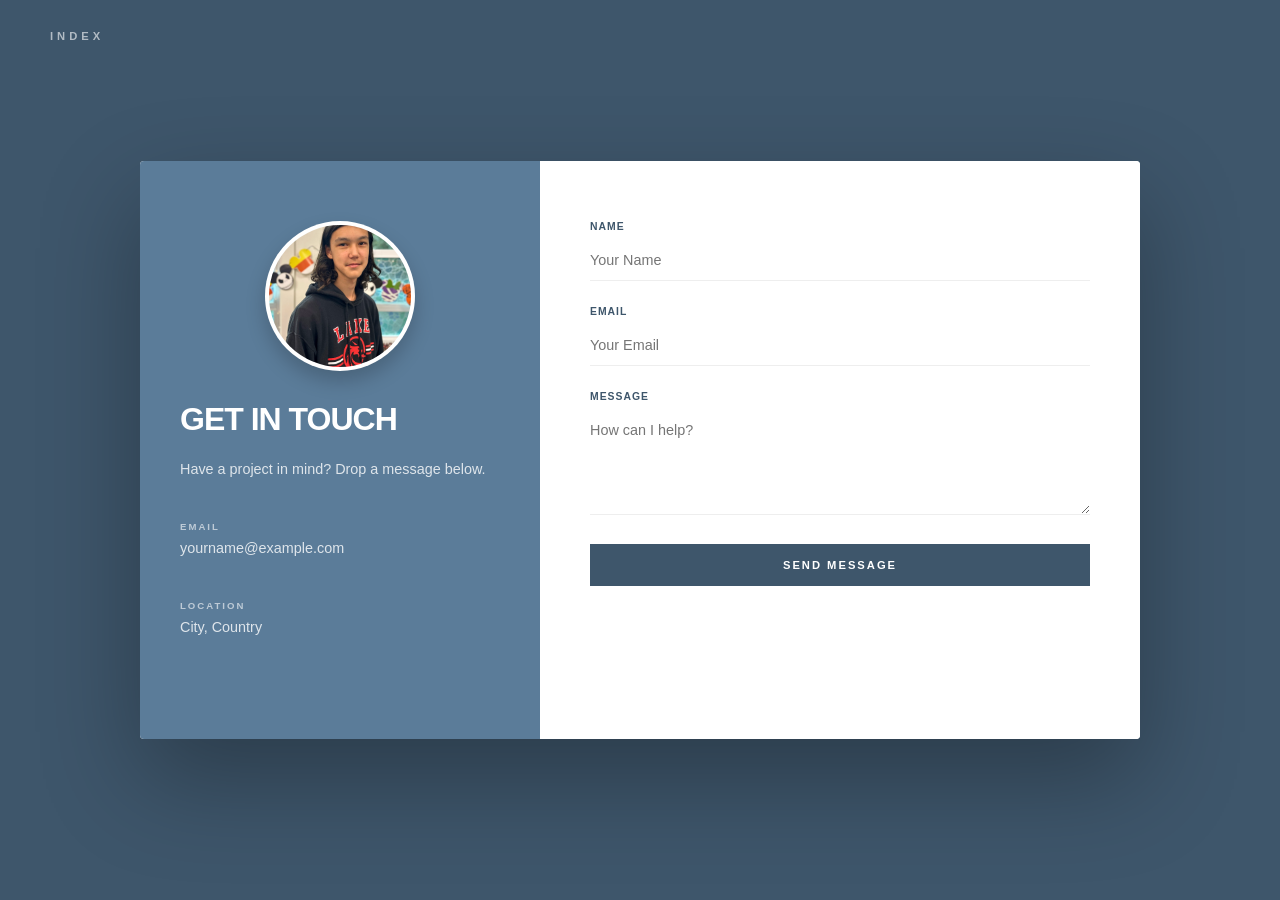
==== contact.html @ 243a99ac "Add files via upload" ====
<!DOCTYPE html>
<html lang="en">
<head>
    <meta charset="UTF-8">
    <title>Contact</title>
    <link rel="stylesheet" href="style.css">
</head>
<body class="contact-page-body">
    <nav class="top-nav"><a href="index.html">INDEX</a></nav>
    
    <div class="contact-container">
        <div class="contact-card">
            <div class="contact-info">
                <div class="profile-area">
                    <img src="broryan.png" class="profile-photo" alt="My Profile">
                </div>
                
                <h2>GET IN TOUCH</h2>
                <p>Have a project in mind? Drop a message below.</p>
                
                <div class="contact-details">
                    <div class="detail-item">
                        <span>EMAIL</span>
                        <p>yourname@example.com</p>
                    </div>
                    <div class="detail-item">
                        <span>LOCATION</span>
                        <p>City, Country</p>
                    </div>
                </div>
            </div>

            <form class="contact-form">
                <div class="form-group">
                    <label>NAME</label>
                    <input type="text" placeholder="Your Name" required>
                </div>
                <div class="form-group">
                    <label>EMAIL</label>
                    <input type="email" placeholder="Your Email" required>
                </div>
                <div class="form-group">
                    <label>MESSAGE</label>
                    <textarea placeholder="How can I help?" rows="5" required></textarea>
                </div>
                <button type="submit" class="submit-btn">SEND MESSAGE</button>
            </form>
        </div>
    </div>
</body>
</html>
---- style.css ----
/* --- 1. CORE SETTINGS --- */
:root {
    --blue: #5B7C99; 
    --white: #F9FBFF;
    --dark: #3E566B; 
    --paper: #ffffff;
}

* { margin: 0; padding: 0; box-sizing: border-box; }
body { background-color: var(--white); color: var(--blue); font-family: 'Inter', sans-serif; }

/* --- 2. INDEX PAGE --- */
.index-wrapper { display: flex; height: 100vh; width: 100vw; }
.index-left { flex: 1; padding: 100px 8%; display: flex; flex-direction: column; justify-content: center; border-right: 1px solid var(--blue); background: var(--white); }
.index-left h1 { font-size: clamp(3rem, 8vw, 5rem); font-weight: 900; text-transform: uppercase; letter-spacing: -4px; line-height: 0.8; }
.index-right { flex: 1; display: flex; flex-direction: column; }
.nav-card { flex: 1; display: flex; align-items: center; justify-content: space-between; padding: 0 10%; text-decoration: none; color: var(--blue); position: relative; overflow: hidden; border-bottom: 1px solid var(--blue); filter: grayscale(100%); transition: 0.5s; }
.nav-card::before { content: ''; position: absolute; inset: 0; background: rgba(249, 251, 255, 0.85); z-index: 1; transition: 0.5s; }
.nav-card:hover { color: var(--white); filter: grayscale(0%); padding-left: 12%; }
.nav-card:hover::before { background: rgba(91, 124, 153, 0.7); }
.nav-card h2, .nav-card span { z-index: 2; position: relative; }

.photo-bg { background-image: url('thesunset.png'); background-size: cover; }
.design-bg { background-image: url('cubism project.png'); background-size: cover; }
.contact-bg { background-image: url('compound.jpeg'); background-size: cover; }

/* --- 3. NAVIGATION --- */
.top-nav { position: fixed; top: 30px; left: 0; width: 100%; padding: 0 50px; display: flex; justify-content: space-between; z-index: 999; }
.top-nav a { color: white; text-decoration: none; font-size: 0.7rem; letter-spacing: 4px; font-weight: 900; opacity: 0.6; }
.side-nav { position: fixed; top: 50%; transform: translateY(-50%); display: flex; flex-direction: column; align-items: center; text-decoration: none; color: white; z-index: 999; opacity: 0.5; transition: 0.3s; }
.side-nav.left { left: 40px; }
.side-nav.right { right: 40px; }
.nav-label { font-size: 0.6rem; letter-spacing: 2px; margin-top: 5px; text-transform: uppercase; }

/* --- 4. 3D SCENE SETUP --- */
body.book-page-body { 
    background-color: var(--dark) !important; 
    height: 100vh; 
    display: flex; 
    justify-content: center; 
    align-items: center; 
    perspective: 2500px; 
    overflow: hidden; 
}

/* FIXED: This new wrapper handles the drop-down on load so the book is free to slide smoothly! */
.book-wrapper {
    animation: slideFromTop 1.2s cubic-bezier(0.22, 1, 0.36, 1) forwards;
}

/* --- 5. ENLARGED BOOK MODULE --- */
.book { 
    height: min(85vh, 1000px); 
    /* FIXED: Ensures a single page is never wider than 40% of your screen */
    max-width: 40vw; 
    aspect-ratio: 4 / 5; 
    
    position: relative; 
    transform-style: preserve-3d; 
    /* The slide will now be buttery smooth */
    transition: transform 1.2s cubic-bezier(0.4, 0, 0.2, 1); 
    cursor: pointer;
    transform: rotateY(-5deg);
}

/* FIXED: No !important needed anymore. Clean, smooth slide. */
.book.open { 
    transform: translateX(50%) rotateY(0deg); 
}

#cover { z-index: 10; transform: rotateY(0deg); }
#basePage { z-index: 1; }

.page { position: absolute; inset: 0; transform-origin: left; transform-style: preserve-3d; transition: transform 1.2s cubic-bezier(0.4, 0, 0.2, 1); backface-visibility: hidden; }
.front, .back { 
    position: absolute; 
    inset: 0; 
    backface-visibility: hidden; 
    padding: clamp(20px, 4vw, 50px); 
    background: #fff; 
    border-radius: 4px 15px 15px 4px; 
    box-shadow: inset 5px 0 20px rgba(0,0,0,0.15); 
}

.photo-cover-style { background: var(--blue) !important; color: white; display: flex !important; align-items: center; justify-content: center; }
.photo-cover-style h1 { font-size: clamp(2rem, 4vw, 3rem); letter-spacing: 5px; text-align: center; }

.design-cover-style { background: var(--dark) !important; color: white; display: flex !important; align-items: center; justify-content: center; border: 1px solid rgba(255,255,255,0.15); box-shadow: inset 0 0 20px rgba(0,0,0,0.2); }

#cover.flipped { transform: rotateY(-175deg); }
#cover .back { transform: rotateY(180deg); }

/* --- 6. DEFAULT CONTACT PAGE --- */
.contact-page-body {
    background-color: var(--dark);
    min-height: 100vh;
    display: flex;
    justify-content: center;
    align-items: center;
    padding: 20px;
    perspective: 2000px;
}

.contact-container {
    width: 100%;
    max-width: 1000px;
    animation: slideFromTop 1s cubic-bezier(0.22, 1, 0.36, 1) forwards;
}

.contact-card {
    background: white;
    display: grid;
    grid-template-columns: 1fr 1.5fr;
    border-radius: 4px;
    overflow: hidden;
    box-shadow: 0 40px 100px rgba(0,0,0,0.3);
}

.contact-info {
    background: var(--blue);
    color: white;
    padding: 60px 40px;
}

.contact-info h2 { font-size: 2rem; letter-spacing: -1px; margin-bottom: 20px; }
.contact-info p { font-size: 0.9rem; line-height: 1.6; opacity: 0.8; margin-bottom: 40px; }

.detail-item { margin-bottom: 25px; }
.detail-item span { display: block; font-size: 0.6rem; font-weight: 900; letter-spacing: 2px; margin-bottom: 5px; opacity: 0.6; }

.contact-form { padding: 60px 50px; background: white; }
.form-group { margin-bottom: 25px; }
.form-group label { display: block; font-size: 0.65rem; font-weight: 900; letter-spacing: 1px; margin-bottom: 8px; color: var(--dark); }

.form-group input, .form-group textarea {
    width: 100%;
    padding: 12px 0;
    border: none;
    border-bottom: 1px solid #eee;
    font-family: inherit;
    font-size: 0.9rem;
    outline: none;
    transition: 0.3s;
}
.form-group input:focus, .form-group textarea:focus { border-bottom-color: var(--blue); }

.submit-btn {
    background: var(--dark);
    color: white;
    border: none;
    padding: 15px 30px;
    font-weight: 900;
    font-size: 0.7rem;
    letter-spacing: 2px;
    cursor: pointer;
    transition: 0.3s;
    width: 100%;
}
.submit-btn:hover { background: var(--blue); transform: translateY(-2px); }

/* --- 7. SHARED ANIMATIONS --- */
@keyframes slideFromTop {
    0% { transform: translateY(-100vh) rotateX(-15deg); opacity: 0; }
    60% { transform: translateY(30px) rotateX(0deg); }
    100% { transform: translateY(0) rotateX(0deg); opacity: 1; }
}

/* --- 8. PHOTO GRID & ROTATION EFFECTS --- */
.photo-layout-2, .photo-layout-3 {
    display: grid;
    gap: 15px;
    height: 100%;
    width: 100%;
}

.photo-layout-2 { grid-template-columns: 1fr 1fr; }

.photo-layout-3 { 
    grid-template-columns: 1fr 1fr;
    grid-template-rows: 2fr 1fr; 
}
.photo-layout-3 .img-slot:first-child { grid-column: span 2; }


/* --- NEW: Design layout with stacked horizontal wide boxes --- */
.design-layout-2 {
    display: grid;
    grid-template-rows: 1fr 1fr; 
    gap: 15px;
    height: 100%;
    width: 100%;
}

.design-layout-3 {
    display: grid;
    grid-template-rows: 1fr 1fr 1fr; 
    gap: 15px;
    height: 100%;
    width: 100%;
}


.img-slot {
    width: 100%;
    height: 100%;
    overflow: hidden;
    background: #f4f4f4;
    border-radius: 4px;
    box-shadow: 0 4px 10px rgba(0,0,0,0.05);
}

.img-slot img {
    width: 100%;
    height: 100%;
    object-fit: cover;
    transition: transform 0.6s cubic-bezier(0.22, 1, 0.36, 1), opacity 0.8s ease-in-out;
    opacity: 1;
}

.img-slot img.fade-out {
    opacity: 0;
}

.img-slot img:hover { transform: scale(1.08); }

.profile-area { margin-bottom: 30px; display: flex; justify-content: center; }
.profile-photo {
    width: 150px;
    height: 150px;
    border-radius: 50%;
    border: 4px solid rgba(255,255,255,0.4);
    object-fit: cover;
    background: #fff;
    box-shadow: 0 10px 20px rgba(0,0,0,0.2);
}

/* --- 9. MOBILE & TABLET RESPONSIVE --- */
@media (max-width: 1024px) {
    .contact-card { grid-template-columns: 1fr; }
    .contact-info { padding: 40px; }
    
    .book { 
        max-width: 80vw; /* Allows the book to be wider on small screens */
        height: 60vh; 
        aspect-ratio: 4 / 5;
        transform: rotateY(0deg); 
    }
    
    .book.open { 
        transform: translateX(0) scale(0.9); 
    }
}
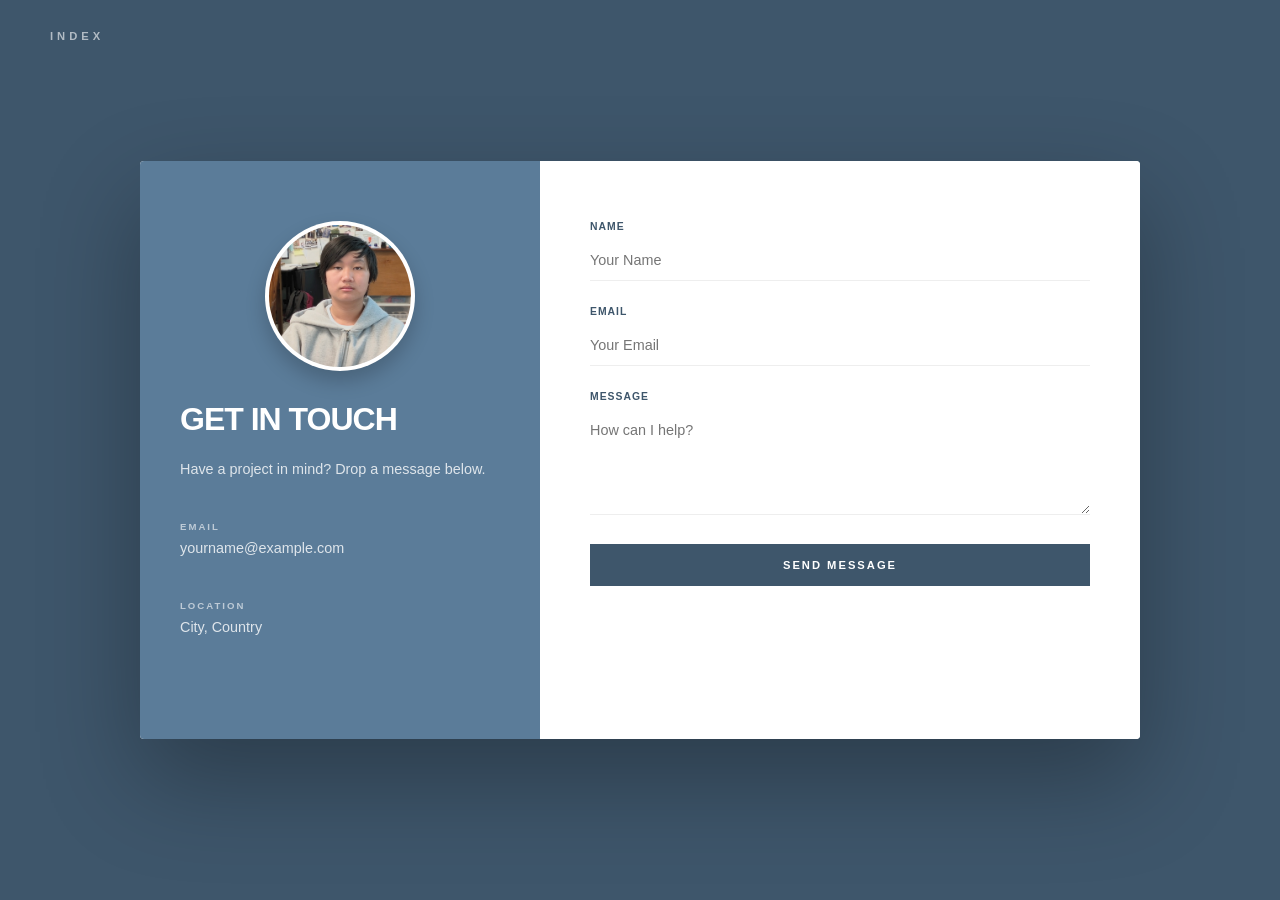
==== commit c1fcbd7a: "Update contact.html" ====
--- a/contact.html
+++ b/contact.html
@@ -12,7 +12,7 @@
         <div class="contact-card">
             <div class="contact-info">
                 <div class="profile-area">
-                    <img src="broryan.png" class="profile-photo" alt="My Profile">
+                    <img src="Screenshot 2026-03-06 223639.png" class="profile-photo" alt="My Profile">
                 </div>
                 
                 <h2>GET IN TOUCH</h2>
@@ -48,4 +48,4 @@
         </div>
     </div>
 </body>
-</html>+</html>
